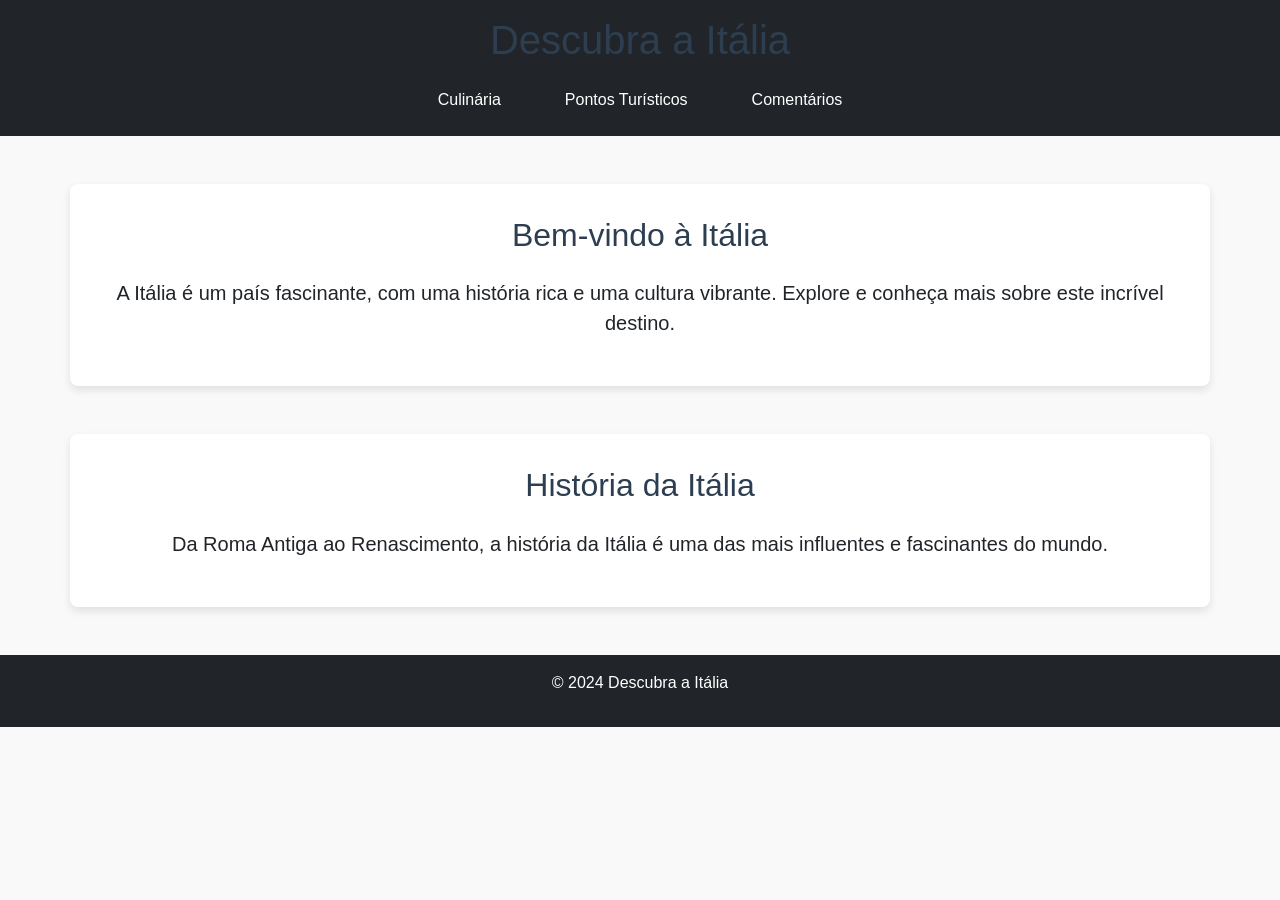
==== index.html @ 7e8a9ad1 "Initial commit" ====
<!DOCTYPE html>
<html lang="pt-BR">
<head>
    <meta charset="UTF-8">
    <meta name="viewport" content="width=device-width, initial-scale=1.0">
    <title>Descubra a Itália</title>
    <link rel="stylesheet" href="https://stackpath.bootstrapcdn.com/bootstrap/5.3.0/css/bootstrap.min.css">
    <link rel="stylesheet" href="style.css">
</head>
<body>

    <header class="bg-dark text-white py-3">
        <div class="container text-center">
            <h1>Descubra a Itália</h1>
            <nav class="nav justify-content-center mt-3">
                <a class="nav-link text-white" href="culinaria.html">Culinária</a>
                <a class="nav-link text-white" href="pontos-turisticos.html">Pontos Turísticos</a>
                <a class="nav-link text-white" href="comentarios.html">Comentários</a>
            </nav>
        </div>
    </header>

    <section id="introducao" class="container my-5">
        <div class="text-center">
            <h2 class="mb-4">Bem-vindo à Itália</h2>
            <p class="lead">A Itália é um país fascinante, com uma história rica e uma cultura vibrante. Explore e conheça mais sobre este incrível destino.</p>
        </div>
    </section>

    <section id="historia" class="container my-5">
        <div class="text-center">
            <h2 class="mb-4">História da Itália</h2>
            <p class="lead">Da Roma Antiga ao Renascimento, a história da Itália é uma das mais influentes e fascinantes do mundo.</p>
        </div>
    </section>

    <footer class="bg-dark text-white text-center py-3">
        <p>&copy; 2024 Descubra a Itália</p>
    </footer>

    <script src="https://stackpath.bootstrapcdn.com/bootstrap/5.3.0/js/bootstrap.bundle.min.js"></script>
</body>
</html>
---- style.css ----
body {
    font-family: Arial, sans-serif;
    margin: 0;
    padding: 0;
    background-color: #f9f9f9;
}

header {
    background-color: #2c3e50;
    color: #fff;
    padding: 1rem;
    text-align: center;
}

nav a {
    color: #fff;
    margin: 0 1rem;
    text-decoration: none;
}

h1, h2 {
    color: #2c3e50;
}

section {
    padding: 2rem;
    margin: 1rem 0;
    background-color: #ffffff;
    border-radius: 8px;
    box-shadow: 0 4px 8px rgba(0,0,0,0.1);
}

footer {
    text-align: center;
    padding: 1rem;
    background-color: #2c3e50;
    color: #fff;
}
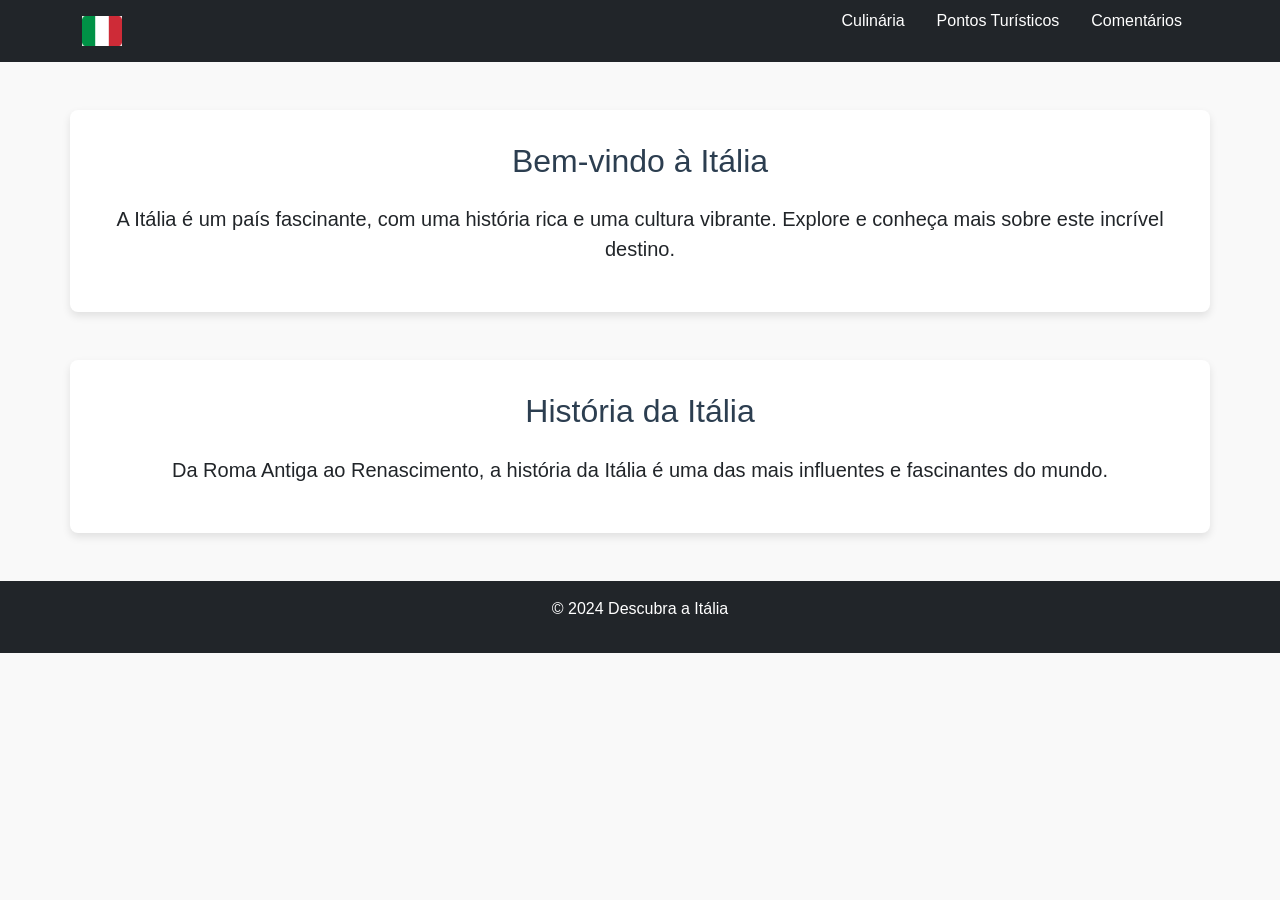
==== commit 7c48e83b: "fazendo a nav adicionei a logo como link para o index, e ajustei os links das outras paginas para fi" ====
--- a/index.html
+++ b/index.html
@@ -10,16 +10,26 @@
 <body>
 
     <header class="bg-dark text-white py-3">
-        <div class="container text-center">
-            <h1>Descubra a Itália</h1>
-            <nav class="nav justify-content-center mt-3">
+        <div class="container d-flex align-items-center justify-content-between">
+            <!-- Logo com a bandeira da Itália -->
+             
+            <div class="BandeiraLogo">
+                <a href="index.html">
+                    <img src="img/bandeira.png" alt="Bandeira da Itália" width="40" height="30" class="me-2">
+                </a>
+            </div>
+    
+            <!-- Navegação com classe personalizada -->
+        <div class="PaginasNav">
+            <nav class="PaginasNav">
                 <a class="nav-link text-white" href="culinaria.html">Culinária</a>
                 <a class="nav-link text-white" href="pontos-turisticos.html">Pontos Turísticos</a>
                 <a class="nav-link text-white" href="comentarios.html">Comentários</a>
             </nav>
+            </div>
         </div>
     </header>
-
+    
     <section id="introducao" class="container my-5">
         <div class="text-center">
             <h2 class="mb-4">Bem-vindo à Itália</h2>
--- a/style.css
+++ b/style.css
@@ -6,7 +6,7 @@
 }
 
 header {
-    background-color: #2c3e50;
+    background-color: #20563a;
     color: #fff;
     padding: 1rem;
     text-align: center;
@@ -16,6 +16,11 @@
     color: #fff;
     margin: 0 1rem;
     text-decoration: none;
+    
+}
+
+nav a:hover {
+    color: #cfdc4a; /* Uma cor clara para o efeito de hover */
 }
 
 h1, h2 {
@@ -33,6 +38,22 @@
 footer {
     text-align: center;
     padding: 1rem;
-    background-color: #2c3e50;
+    background-color: #572b2b;
     color: #fff;
 }
+
+/*logo e bandeira*/
+.BandeiraLogo {
+    display: flex;
+    align-items: center;   
+}
+
+/*parte das paginas na nav*/
+.PaginasNav {
+    display: flex;        
+    align-items: center;   
+    margin-left: auto;   
+    margin-top: -10px;
+
+}
+
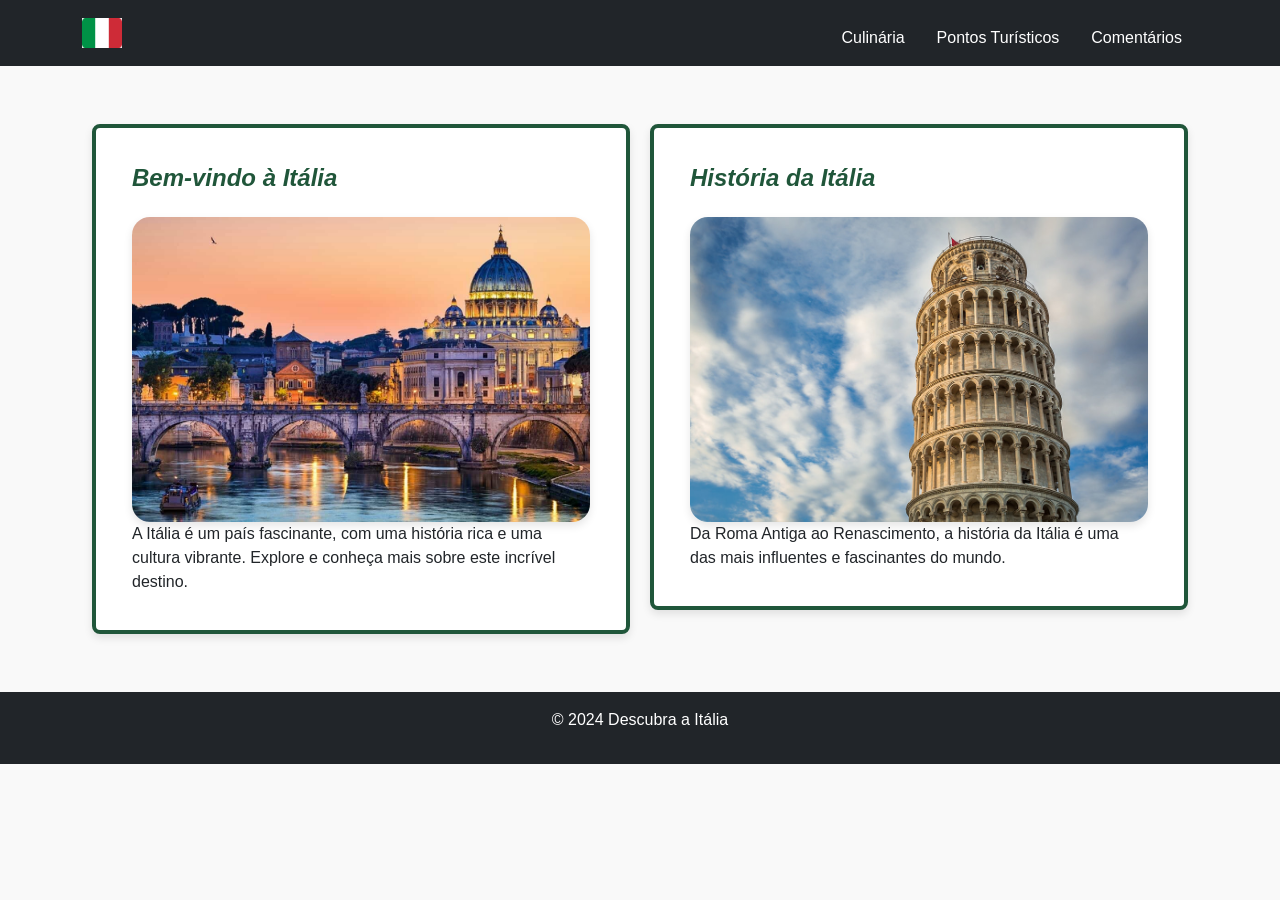
==== commit 8a57c0b6: "finalização da página index coloquei todo os componentes que faltavam e terminei seu layout" ====
--- a/index.html
+++ b/index.html
@@ -30,19 +30,29 @@
         </div>
     </header>
     
-    <section id="introducao" class="container my-5">
-        <div class="text-center">
-            <h2 class="mb-4">Bem-vindo à Itália</h2>
-            <p class="lead">A Itália é um país fascinante, com uma história rica e uma cultura vibrante. Explore e conheça mais sobre este incrível destino.</p>
+    <div class="container my-5 d-flex justify-content-between">
+        <!-- Card 1 à esquerda -->
+        <div class="Card1Index">
+            <div class="card">
+                <div class="card-body">
+                    <h5 class="card-title">Bem-vindo à Itália</h5>
+                    <img src="img/Fundo1Index.jpg" alt="Antiga estrutura italiana" class="card-img mt-3">
+                    <p class="card-text">A Itália é um país fascinante, com uma história rica e uma cultura vibrante. Explore e conheça mais sobre este incrível destino.</p>
+                </div>
+            </div>
         </div>
-    </section>
-
-    <section id="historia" class="container my-5">
-        <div class="text-center">
-            <h2 class="mb-4">História da Itália</h2>
-            <p class="lead">Da Roma Antiga ao Renascimento, a história da Itália é uma das mais influentes e fascinantes do mundo.</p>
+    
+        <!-- Card 2 à direita -->
+        <div class="Card2Index">
+            <div class="card">
+                <div class="card-body">
+                    <h5 class="card-title">História da Itália</h5>
+                    <img src="img/Fundo2Index.jpg" alt="Antiga estrutura italiana" class="card-img mt-3">
+                    <p class="card-text">Da Roma Antiga ao Renascimento, a história da Itália é uma das mais influentes e fascinantes do mundo.</p>
+                </div>
+            </div>
         </div>
-    </section>
+    </div>
 
     <footer class="bg-dark text-white text-center py-3">
         <p>&copy; 2024 Descubra a Itália</p>
--- a/style.css
+++ b/style.css
@@ -16,23 +16,14 @@
     color: #fff;
     margin: 0 1rem;
     text-decoration: none;
-    
 }
 
 nav a:hover {
-    color: #cfdc4a; /* Uma cor clara para o efeito de hover */
+    color: #cfdc4a;
 }
 
-h1, h2 {
-    color: #2c3e50;
-}
-
-section {
-    padding: 2rem;
-    margin: 1rem 0;
-    background-color: #ffffff;
-    border-radius: 8px;
-    box-shadow: 0 4px 8px rgba(0,0,0,0.1);
+h2 {
+    color: #20563a;
 }
 
 footer {
@@ -42,18 +33,50 @@
     color: #fff;
 }
 
-/*logo e bandeira*/
+/*logo-link para a nav*/
 .BandeiraLogo {
     display: flex;
-    align-items: center;   
+    align-items: center;
 }
 
-/*parte das paginas na nav*/
+/*layout da nav*/
 .PaginasNav {
-    display: flex;        
-    align-items: center;   
-    margin-left: auto;   
-    margin-top: -10px;
-
+    display: flex;
+    align-items: center;
+    margin-left: auto;
+    margin-top: 5px;
 }
 
+/* Container para os cards com layout flex */
+.container {
+    display: flex;
+    justify-content: space-between;
+    align-items: start;
+}
+
+/* Estilos dos cards */
+.Card1Index, .Card2Index {
+    width: 80%;              
+}
+
+.card {
+    border: 4px solid #20563a;
+    border-radius: 8px;       
+    box-shadow: 0 4px 8px rgba(0, 0, 0, 0.1); 
+    padding: 20px;             
+    margin: 10px;              
+}
+
+.card-title {
+    color: #20563a;
+    font-weight: bold;
+    font-size: 1.5rem; 
+    font-style: italic;
+}
+
+.card-img {
+    width: 100%;          
+    height: auto;          
+    border-radius: 18px;    
+    box-shadow: 0 4px 8px rgba(0, 0, 0, 0.1); 
+}
